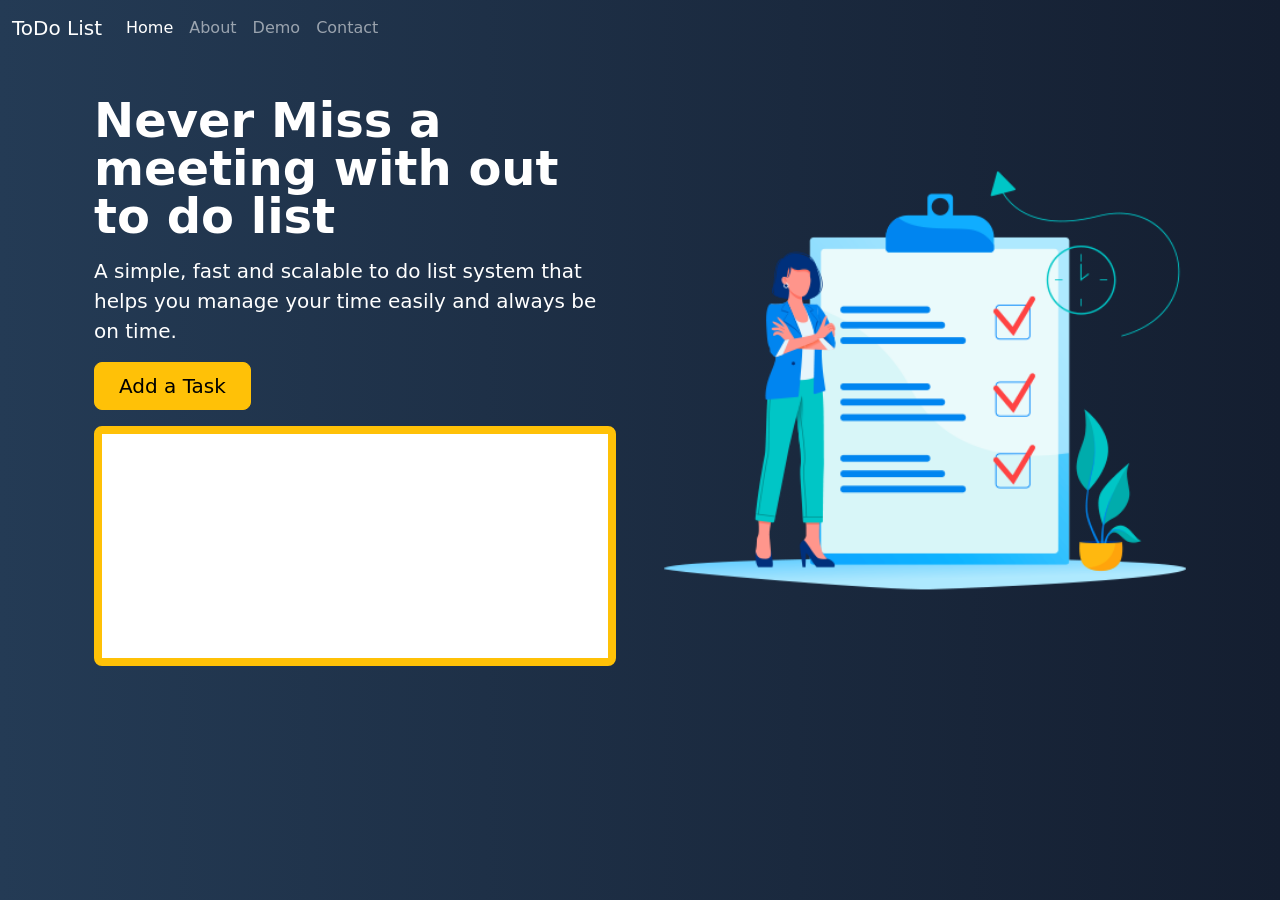
==== Index.html @ 2678b1f9 "initial push" ====
<!doctype html>
<html lang="en">

<head>
    <title>First Project</title>
    <!-- Required meta tags -->
    <meta charset="utf-8">
    <meta name="viewport" content="width=device-width, initial-scale=1, shrink-to-fit=no">
    
    <!-- Bootstrap CSS -->
    <link href="https://cdn.jsdelivr.net/npm/bootstrap@5.1.1/dist/css/bootstrap.min.css" rel="stylesheet"
        integrity="sha384-F3w7mX95PdgyTmZZMECAngseQB83DfGTowi0iMjiWaeVhAn4FJkqJByhZMI3AhiU" crossorigin="anonymous">
        <link rel="stylesheet" href="css/site.css">
    <!-- Convert this to an external style sheet -->
   
</head>

<body>
    <nav class="navbar navbar-expand-md navbar-dark fixed-top">
        <div class="container-fluid">
            <a class="navbar-brand" href="#">ToDo List</a>
            <button class="navbar-toggler" type="button" data-bs-toggle="collapse" data-bs-target="#navbarCollapse"
                aria-controls="navbarCollapse" aria-expanded="false" aria-label="Toggle navigation">
                <span class="navbar-toggler-icon"></span>
            </button>
            <div class="collapse navbar-collapse" id="navbarCollapse">
                <ul class="navbar-nav me-auto mb-2 mb-md-0">
                    <li class="nav-item">
                        <a class="nav-link active" aria-current="page" href="#">Home</a>
                    </li>
                    <li class="nav-item">
                        <a class="nav-link" href="#">About</a>
                    </li>
                    <li class="nav-item">
                        <a class="nav-link" href="#">Demo</a>
                    </li>
                    <li class="nav-item">
                        <a class="nav-link" href="#">Contact</a>
                    </li>
                </ul>
            </div>
        </div>
    </nav>
    <!-- ======= Hero Section ======= -->
    <main id="hero">
        <div class="container col-xxl-8 px-4 py-5">
            <div class="row flex-lg-row-reverse align-items-center g-5 py-5">
                <div class="col-10 col-sm-8 col-lg-6">
                    <img src="img/ToDoList.png"
                        class="d-block mx-lg-auto img-fluid" alt="Bootstrap Themes" width="700" height="500"
                        loading="lazy">
                </div>
                <div class="col-lg-6">
                    <h1 class="display-5 fw-bold lh-1 mb-3">Never Miss a meeting with out to do list</h1>
                    <p class="lead">A simple, fast and scalable to do list system that helps you manage your time easily
                        and always be on time.
                    </p>
                    <div class="d-grid gap-2 d-md-flex justify-content-md-start">
                        <button type="button" onclick="addTask()" class="btn btn-warning btn-lg px-4 me-md-2">Add a Task</button>
                        <!-- <button type="button" class="btn btn-outline-warning btn-lg px-4">About</button> -->
                    </div>

                    <div class="taskContainer off-bottom" id="taskItems">
                        <div class="scrollbox">
                          <ul id="list" class="list list-group"></ul>
                        </div>
                    </div>

                </div>
            </div>
        </div>
    </main>
    <!-- Bootstrap JS -->
    <script src="https://cdn.jsdelivr.net/npm/bootstrap@5.1.1/dist/js/bootstrap.bundle.min.js"
        integrity="sha384-/bQdsTh/da6pkI1MST/rWKFNjaCP5gBSY4sEBT38Q/9RBh9AH40zEOg7Hlq2THRZ" crossorigin="anonymous">
    </script>
    <script src="js/site.js"></script>
</body>

</html>
---- css/site.css ----
body {
    color: white
}

#hero {
    height: 100vh;
    background: #141E30;
    /* fallback for old browsers */
    background: -webkit-linear-gradient(to right, #243B55, #141E30);
    /* Chrome 10-25, Safari 5.1-6 */
    background: linear-gradient(to right, #243B55, #141E30);
    /* W3C, IE 10+/ Edge, Firefox 16+, Chrome 26+, Opera 12+, Safari 7+ */
}

.taskContainer {
    background-color: white;
    border: solid .5em #ffc107;
    border-radius: .5em;
    box-sizing: border-box;
    flex: 0 0 30%;
    height: 240px;
    margin-top: 1em;
    overflow: auto;
}


#taskItems {
    overflow: hidden;
    position: relative;

}

#taskItems .scrollbox {
    height: 100%;
    overflow: auto;
}


.list {
    list-style: none;
    margin: 0;
    padding: 0;
}

.item {
    background-color: lightgray;
    color: #212121;
    margin: .25em;
    padding: .5em;
}
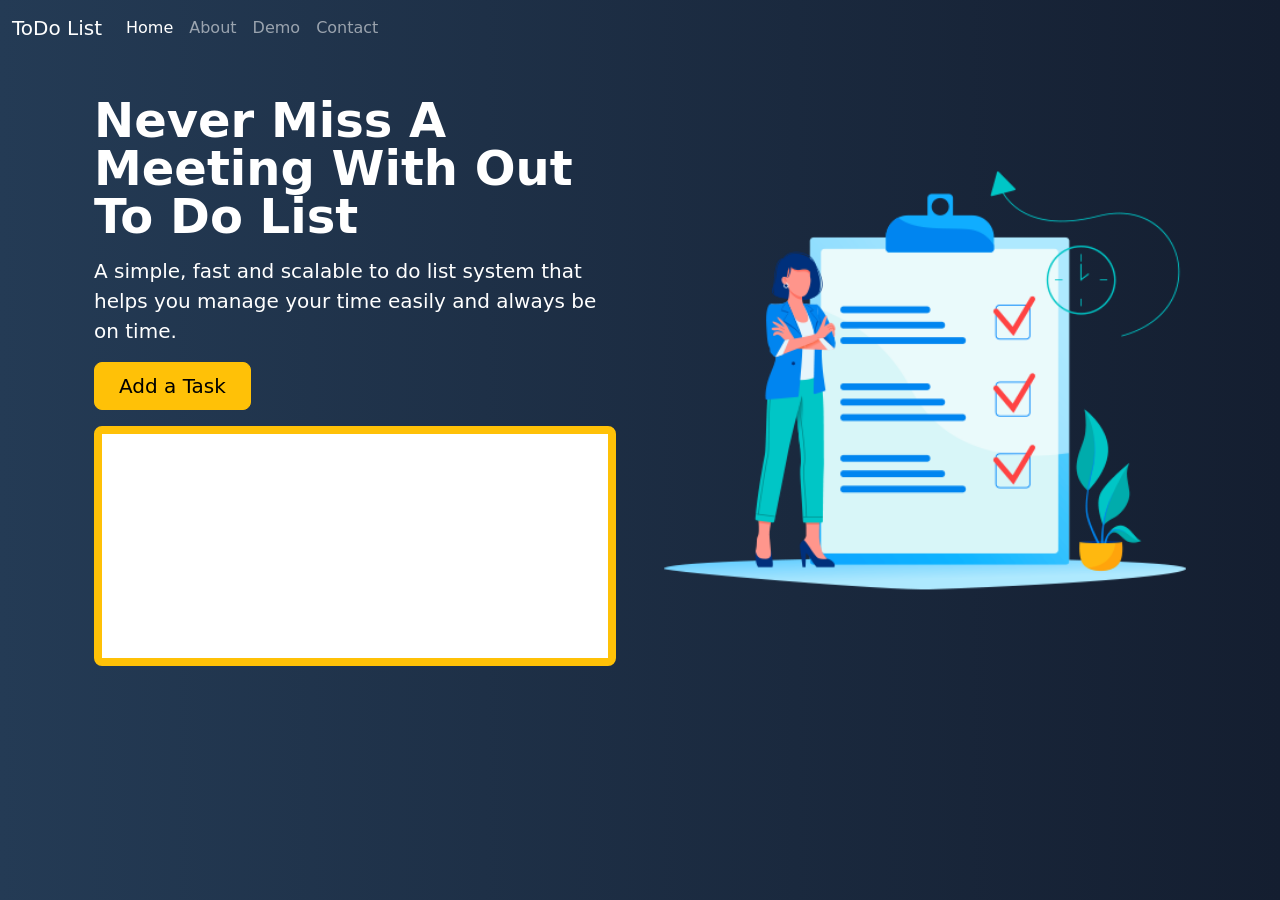
==== commit 9a5217b6: "Fix some typos" ====
--- a/Index.html
+++ b/Index.html
@@ -2,7 +2,7 @@
 <html lang="en">
 
 <head>
-    <title>First Project</title>
+    <title>First Project v2</title>
     <!-- Required meta tags -->
     <meta charset="utf-8">
     <meta name="viewport" content="width=device-width, initial-scale=1, shrink-to-fit=no">
@@ -51,7 +51,7 @@
                         loading="lazy">
                 </div>
                 <div class="col-lg-6">
-                    <h1 class="display-5 fw-bold lh-1 mb-3">Never Miss a meeting with out to do list</h1>
+                    <h1 class="display-5 fw-bold lh-1 mb-3">Never Miss A Meeting With Out To Do List</h1>
                     <p class="lead">A simple, fast and scalable to do list system that helps you manage your time easily
                         and always be on time.
                     </p>
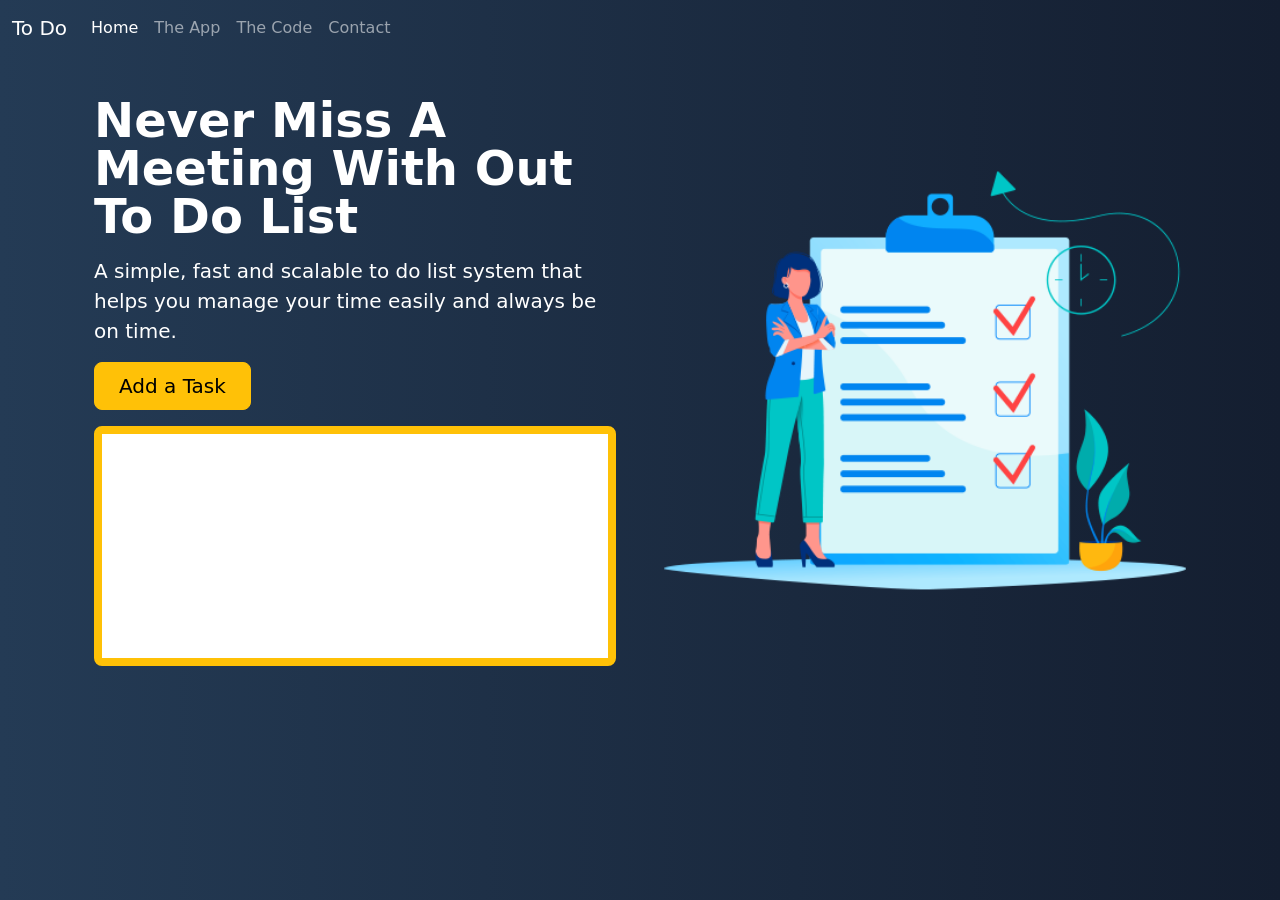
==== commit 450ca56b: "added a contact page addeda new contact page" ====
--- a/Index.html
+++ b/Index.html
@@ -18,7 +18,7 @@
 <body>
     <nav class="navbar navbar-expand-md navbar-dark fixed-top">
         <div class="container-fluid">
-            <a class="navbar-brand" href="#">ToDo List</a>
+            <a class="navbar-brand" href="Index.html">To Do</a>
             <button class="navbar-toggler" type="button" data-bs-toggle="collapse" data-bs-target="#navbarCollapse"
                 aria-controls="navbarCollapse" aria-expanded="false" aria-label="Toggle navigation">
                 <span class="navbar-toggler-icon"></span>
@@ -26,16 +26,16 @@
             <div class="collapse navbar-collapse" id="navbarCollapse">
                 <ul class="navbar-nav me-auto mb-2 mb-md-0">
                     <li class="nav-item">
-                        <a class="nav-link active" aria-current="page" href="#">Home</a>
+                        <a class="nav-link active" aria-current="page" href="Index.html">Home</a>
                     </li>
                     <li class="nav-item">
-                        <a class="nav-link" href="#">About</a>
+                        <a class="nav-link" href="#">The App</a>
                     </li>
                     <li class="nav-item">
-                        <a class="nav-link" href="#">Demo</a>
+                        <a class="nav-link" href="#">The Code</a>
                     </li>
                     <li class="nav-item">
-                        <a class="nav-link" href="#">Contact</a>
+                        <a class="nav-link " href="contact.html">Contact</a>
                     </li>
                 </ul>
             </div>
--- a/css/site.css
+++ b/css/site.css
@@ -1,9 +1,11 @@
-body {
-    color: white
+body,
+html {
+    color: white;
+    height: 100%;
 }
 
 #hero {
-    height: 100vh;
+    min-height: 100vh;
     background: #141E30;
     /* fallback for old browsers */
     background: -webkit-linear-gradient(to right, #243B55, #141E30);
